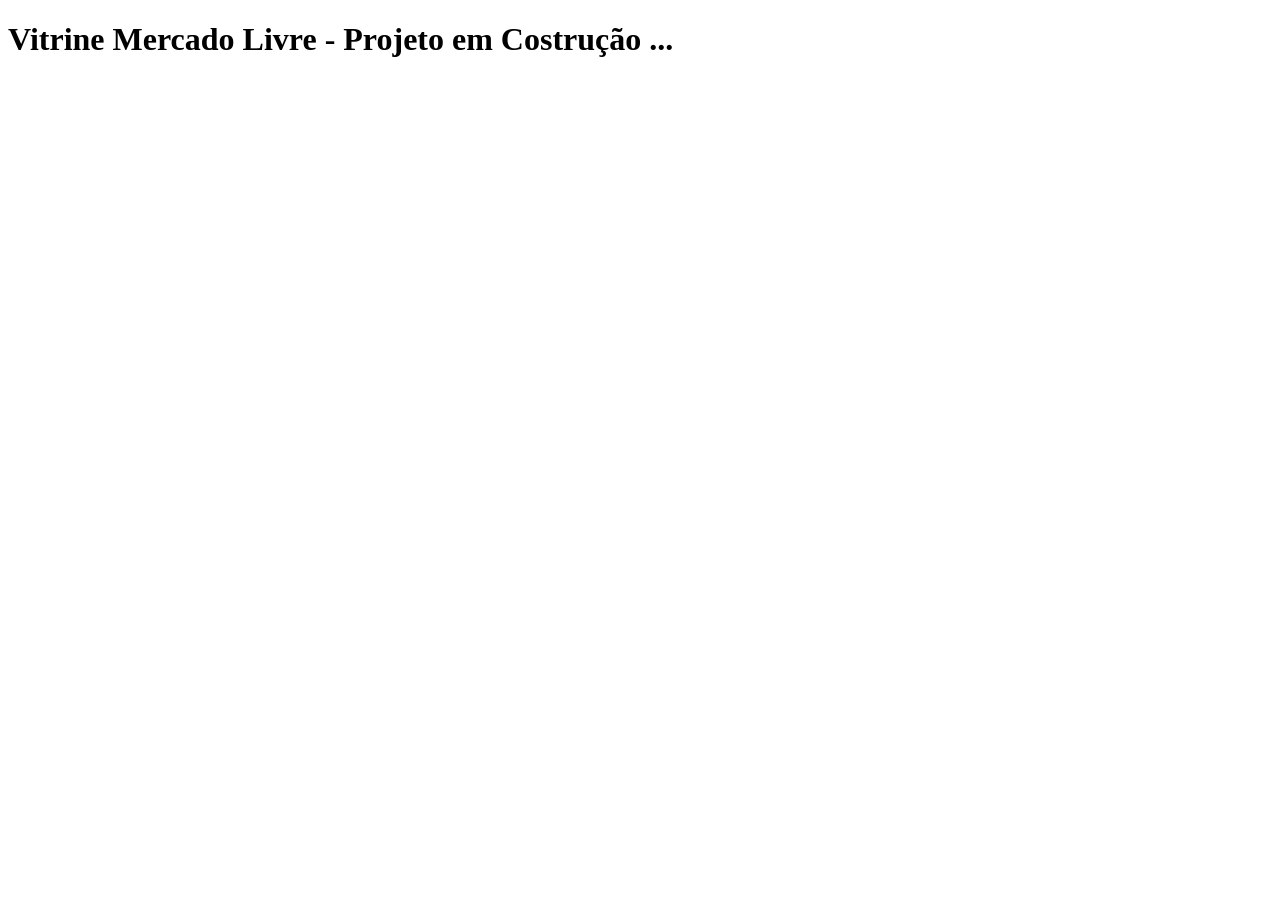
==== index.html @ aba35fe4 "First Commit" ====
<!DOCTYPE html>
<html lang="en">
<head>
    <meta charset="UTF-8">
    <meta name="viewport" content="width=device-width, initial-scale=1.0">
    <title>Document</title>
</head>
<body>
    <h1>Vitrine Mercado Livre - Projeto em Costrução ...</h1>
</body>
</html>
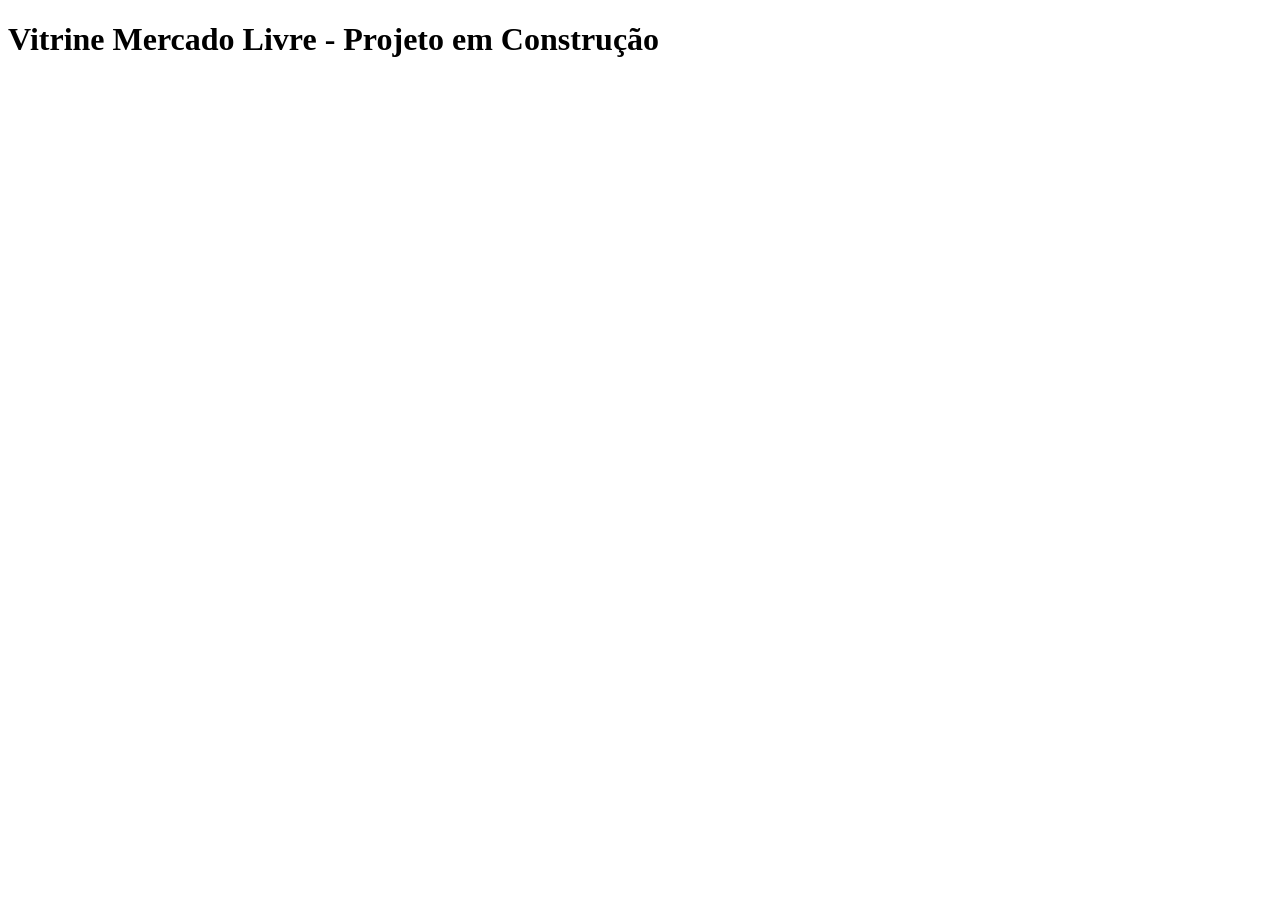
==== commit 5cf96773: "Novo Email" ====
--- a/index.html
+++ b/index.html
@@ -6,6 +6,6 @@
     <title>Document</title>
 </head>
 <body>
-    <h1>Vitrine Mercado Livre - Projeto em Costrução ...</h1>
+    <h1>Vitrine Mercado Livre - Projeto em Construção</h1>
 </body>
 </html>
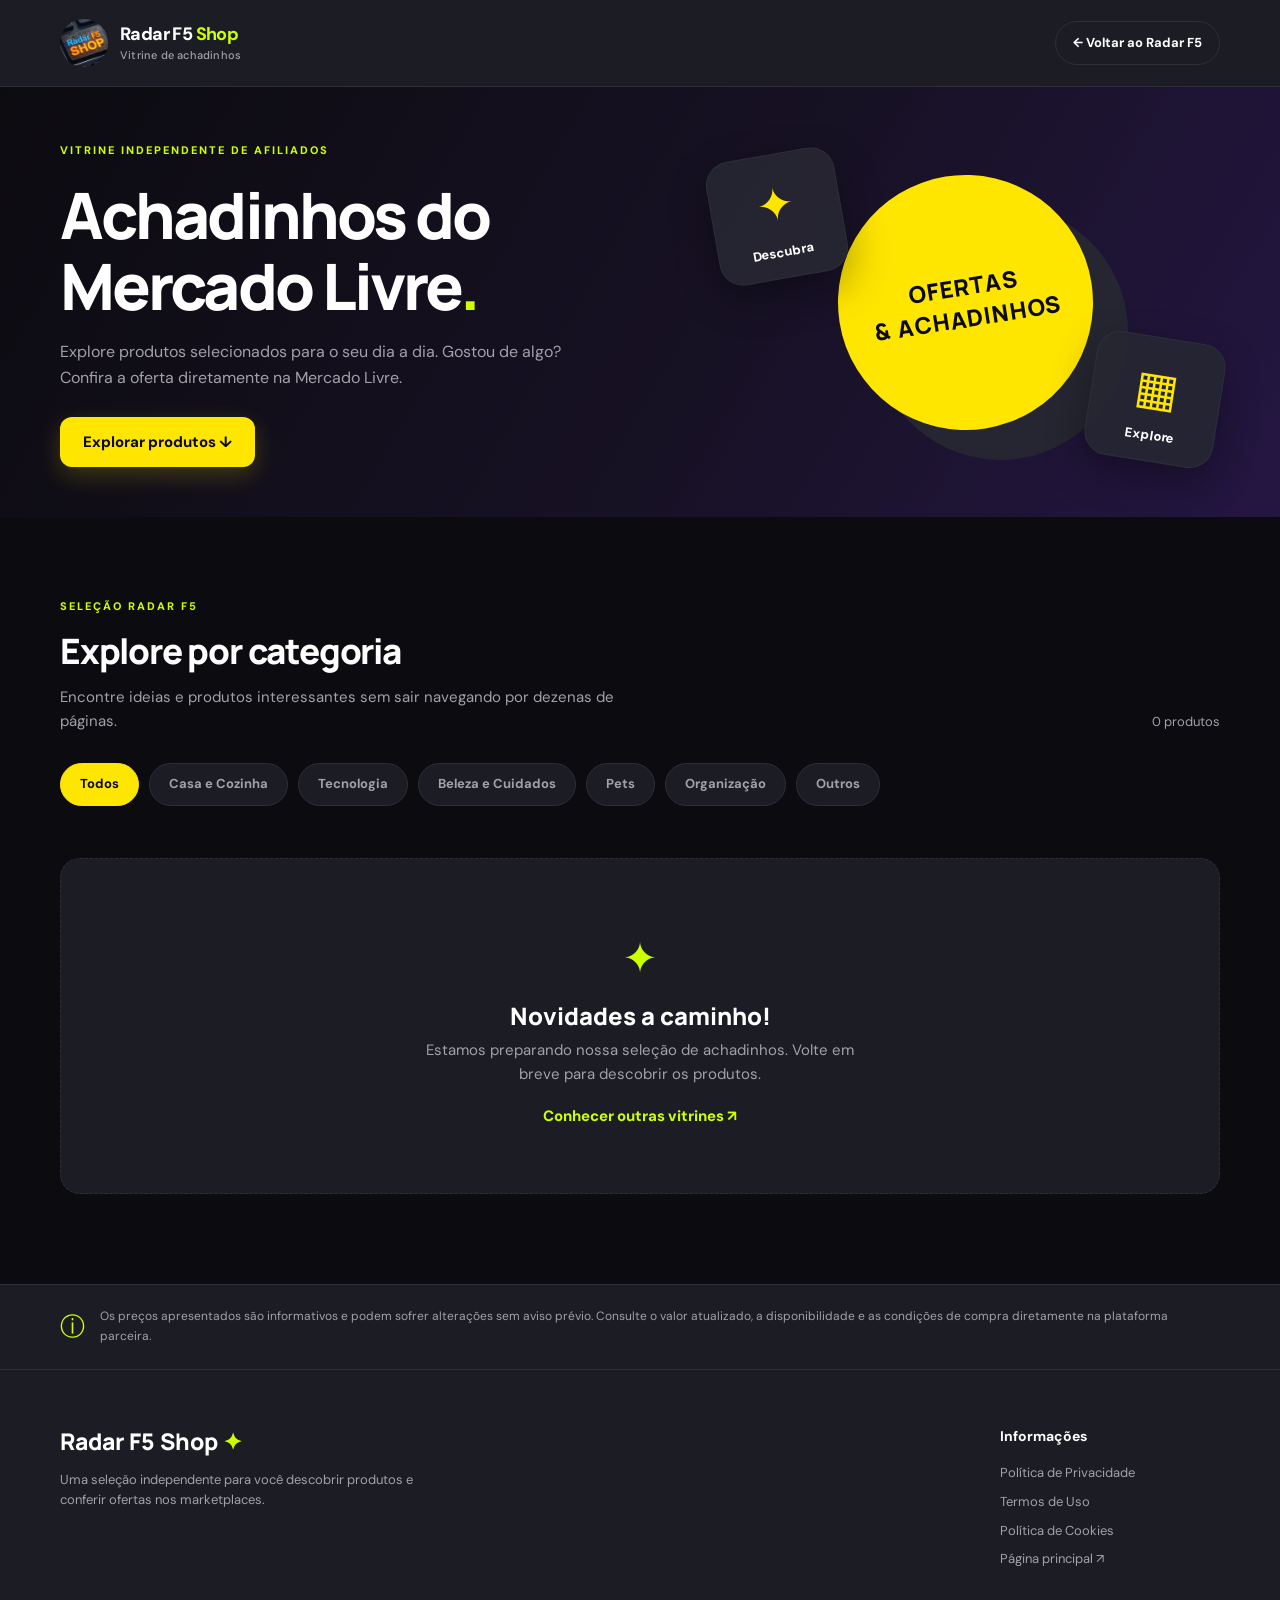
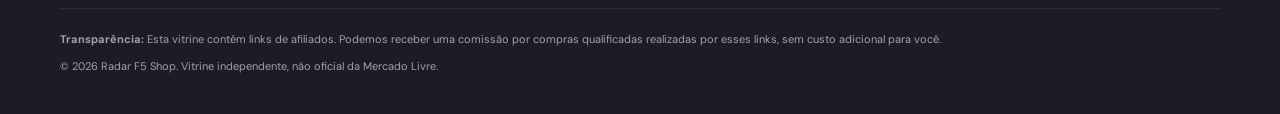
==== commit 011886c6: "Vitrine Primeira versão" ====
--- a/index.html
+++ b/index.html
@@ -1,11 +1 @@
-<!DOCTYPE html>
-<html lang="en">
-<head>
-    <meta charset="UTF-8">
-    <meta name="viewport" content="width=device-width, initial-scale=1.0">
-    <title>Document</title>
-</head>
-<body>
-    <h1>Vitrine Mercado Livre - Projeto em Construção</h1>
-</body>
-</html>+<!doctype html><html lang="pt-BR"><head><meta charset="utf-8"><meta name="viewport" content="width=device-width, initial-scale=1"><meta name="description" content="Descubra achadinhos e produtos selecionados na vitrine independente de afiliados Radar F5 Shop."><meta name="theme-color" content="#0c0b10"><title>Achadinhos Mercado Livre | Radar F5 Shop</title><link rel="stylesheet" href="assets/styles.css" defer><link rel="icon" type="image/svg+xml" href="assets/favicon.svg"></head><body><a class="skip" href="#produtos">Pular para produtos</a><header class="topbar"><div class="container nav"><a class="brand" href="./" aria-label="Radar F5 Shop, página inicial desta vitrine"><img class="brand-logo" src="assets/logo-shop.webp" alt="" width="54" height="42"><span>Radar F5 <strong>Shop</strong><small>Vitrine de achadinhos</small></span></a><a class="back" href="https://radarf5.com.br/">← Voltar ao Radar F5</a></div></header><main><section class="hero"><div class="container hero-inner"><div><span class="eyebrow">VITRINE INDEPENDENTE DE AFILIADOS</span><h1>Achadinhos do Mercado Livre<span>.</span></h1><p>Explore produtos selecionados para o seu dia a dia. Gostou de algo? Confira a oferta diretamente na Mercado Livre.</p><a class="hero-link" href="#produtos">Explorar produtos ↓</a></div><div class="hero-art" aria-hidden="true"><div class="art-card art-one">✦<small>Descubra</small></div><div class="art-card art-two">▦<small>Explore</small></div><div class="art-circle">OFERTAS<br> & ACHADINHOS</div></div></div></section><section class="catalog container" id="produtos"><div class="section-head"><div><span class="section-kicker">SELEÇÃO RADAR F5</span><h2>Explore por categoria</h2><p>Encontre ideias e produtos interessantes sem sair navegando por dezenas de páginas.</p></div><span class="count" id="count" aria-live="polite"></span></div><div class="filters" id="filters" role="group" aria-label="Filtrar produtos por categoria"></div><div class="grid" id="grid" aria-live="polite"></div><div class="empty" id="empty" hidden><div class="empty-icon">✦</div><h3>Novidades a caminho!</h3><p>Estamos preparando nossa seleção de achadinhos. Volte em breve para descobrir os produtos.</p><a href="https://radarf5.com.br/">Conhecer outras vitrines ↗</a></div></section><section class="notice-band"><div class="container notice-inner"><span aria-hidden="true">ⓘ</span><p>Os preços apresentados são informativos e podem sofrer alterações sem aviso prévio. Consulte o valor atualizado, a disponibilidade e as condições de compra diretamente na plataforma parceira.</p></div></section></main><footer class="footer"><div class="container footer-top"><div><div class="footer-title">Radar F5 Shop <span>✦</span></div><p>Uma seleção independente para você descobrir produtos e conferir ofertas nos marketplaces.</p></div><div class="footer-links"><h3>Informações</h3><a href="legal/privacidade.html">Política de Privacidade</a><a href="legal/termos.html">Termos de Uso</a><a href="legal/cookies.html">Política de Cookies</a><a href="https://radarf5.com.br/">Página principal ↗</a></div></div><div class="container footer-bottom"><p><strong>Transparência:</strong> Esta vitrine contém links de afiliados. Podemos receber uma comissão por compras qualificadas realizadas por esses links, sem custo adicional para você.</p><p>© <span id="year"></span> Radar F5 Shop. Vitrine independente, não oficial da Mercado Livre.</p></div></footer><script src="assets/products.js"></script><script src="assets/app.js"></script></body></html>
--- a/assets/styles.css
+++ b/assets/styles.css
@@ -0,0 +1,21 @@
+@import url('https://fonts.googleapis.com/css2?family=DM+Sans:wght@400;500;600;700;800&family=Manrope:wght@400;500;600;700;800&display=swap');
+:root{--bg-main:#0c0b10;--purple-gradient:linear-gradient(135deg,#4c28d7 0%,#6c3ce9 100%);--card-bg:#1c1c24;--card-hover:#262632;--text-primary:#ffffff;--text-secondary:#a1a1aa;--neon-yellow:#ccff00;--border-color:#2e2e3a;--orange:#3483fa;--orange-dark:#ffe600;--ink:var(--text-primary);--muted:var(--text-secondary);--line:var(--border-color);--bg:var(--bg-main);--white:var(--card-bg)}*{box-sizing:border-box}html{scroll-behavior:smooth}body{margin:0;background:var(--bg-main);color:var(--text-primary);font:15px/1.6 'DM Sans',Arial,sans-serif}a{color:inherit;text-decoration:none}button{font:inherit}img{max-width:100%}.container{width:min(1160px,calc(100% - 40px));margin:auto}.skip{position:absolute;left:-9999px}.skip:focus{left:12px;top:12px;background:var(--card-bg);padding:10px;z-index:10}.topbar{background:var(--card-bg);border-bottom:1px solid var(--line)}.nav{min-height:86px;display:flex;align-items:center;justify-content:space-between;gap:16px}.brand{display:flex;align-items:center;gap:12px;font-size:18px;font-weight:800;letter-spacing:-.6px;line-height:1.2}.brand small{display:block;color:var(--muted);font-size:11px;font-weight:500;letter-spacing:.2px;margin-top:4px}.brand-mark{width:45px;height:45px;display:grid;place-items:center;background:var(--purple-gradient);color:white;border-radius:13px;font-size:18px;letter-spacing:-2px}.brand-mark span{font-size:12px;transform:translateY(3px)}.brand strong{color:var(--neon-yellow)}.back{font-size:13px;font-weight:700;border:1px solid var(--border-color);padding:11px 17px;border-radius:30px;white-space:nowrap}.back:hover{border-color:var(--neon-yellow);color:var(--neon-yellow)}.hero{background:linear-gradient(120deg,#0c0b10 0%,#171124 56%,#241642 100%);overflow:hidden}.hero-inner{min-height:430px;display:grid;grid-template-columns:1.1fr .9fr;align-items:center;gap:30px}.eyebrow,.section-kicker{color:var(--neon-yellow);font-weight:800;font-size:11px;letter-spacing:2px}.hero h1{font:800 clamp(38px,5vw,65px)/1.11 Manrope,sans-serif;letter-spacing:-2.9px;max-width:640px;margin:18px 0}.hero h1 span{color:var(--neon-yellow)}.hero p{font-size:16px;max-width:510px;color:var(--text-secondary);margin-bottom:27px}.hero-link{display:inline-block;background:var(--purple-gradient);color:var(--text-primary);border-radius:12px;padding:13px 23px;font-weight:800;box-shadow:0 8px 24px #4c28d744}.hero-link:hover,.cta:hover{filter:brightness(1.15)}.hero-art{height:320px;position:relative;display:flex;align-items:center;justify-content:center}.art-circle{width:255px;height:255px;border-radius:50%;background:var(--purple-gradient);color:white;display:grid;place-content:center;text-align:center;font:800 23px/1.35 Manrope,sans-serif;letter-spacing:1px;transform:rotate(-9deg);box-shadow:30px 35px 0 #2e2e3a}.art-card{position:absolute;width:130px;height:125px;border:1px solid var(--border-color);background:#262632ee;border-radius:24px;box-shadow:0 15px 40px #0005;display:flex;flex-direction:column;align-items:center;justify-content:center;font-size:46px;color:var(--orange);z-index:1}.art-card small{font-size:13px;color:var(--text-primary);font-weight:800}.art-one{left:0;top:12px;transform:rotate(-10deg)}.art-two{right:0;bottom:0;transform:rotate(9deg)}.catalog{padding:76px 0 90px;min-height:520px}.section-head{display:flex;justify-content:space-between;align-items:end;gap:20px}.section-head h2{font:800 clamp(26px,3vw,35px) Manrope,sans-serif;letter-spacing:-1.2px;margin:10px 0}.section-head p{color:var(--muted);margin:0;max-width:600px}.count{white-space:nowrap;color:var(--muted);font-size:13px}.filters{display:flex;gap:10px;flex-wrap:wrap;margin:30px 0 32px}.filter{border:1px solid var(--border-color);background:var(--card-bg);border-radius:50px;padding:10px 19px;cursor:pointer;font-size:13px;font-weight:700;color:var(--text-secondary)}.filter:hover{border-color:var(--orange);color:var(--text-primary)}.filter[aria-pressed=true]{background:var(--purple-gradient);color:var(--text-primary);border-color:#6c3ce9}.grid{display:grid;grid-template-columns:repeat(4,minmax(0,1fr));gap:22px}.card{border:1px solid var(--line);border-radius:17px;overflow:hidden;background:var(--card-bg);display:flex;flex-direction:column;transition:transform .2s,box-shadow .2s}.card:hover{transform:translateY(-3px);background:var(--card-hover);box-shadow:0 15px 35px #0004}.card-visual{aspect-ratio:1;background:var(--card-hover);position:relative;display:grid;place-items:center;overflow:hidden}.card-visual img{width:100%;height:100%;object-fit:contain}.image-placeholder{color:var(--text-secondary)}.badge{position:absolute;left:12px;top:12px;background:var(--card-bg);color:var(--orange);padding:4px 10px;border-radius:20px;font-size:11px;font-weight:800}.card-body{padding:18px;display:flex;flex-direction:column;flex:1}.card-name{font-size:15px;line-height:1.45;margin:0 0 10px;min-height:43px}.price{font:800 23px Manrope,sans-serif;color:var(--neon-yellow);margin:2px 0 9px}.price-note{font-size:11px;line-height:1.55;color:var(--muted);margin:0 0 18px;flex:1}.cta{display:block;text-align:center;padding:12px;border-radius:9px;background:var(--purple-gradient);color:white;font-weight:800;font-size:13px}.cta.disabled{background:#4a4a55}.empty{text-align:center;border:1px dashed var(--border-color);background:var(--card-bg);border-radius:20px;padding:65px 20px;margin-top:20px}.empty[hidden]{display:none}.empty-icon{font-size:43px;color:var(--neon-yellow)}.empty h3{font:800 24px Manrope,sans-serif;margin:6px 0}.empty p{color:var(--muted);margin:0 auto 18px;max-width:450px}.empty a{color:var(--neon-yellow);font-weight:800}.notice-band{background:var(--card-bg);border-top:1px solid var(--border-color);border-bottom:1px solid var(--border-color)}.notice-inner{display:flex;gap:15px;align-items:center;padding:22px 0;color:var(--text-secondary);font-size:12px}.notice-inner span{font-size:25px;color:var(--neon-yellow)}.notice-inner p{margin:0}.footer{background:var(--card-bg);color:var(--text-primary)}.footer-top{display:flex;justify-content:space-between;gap:30px;padding:55px 0 38px}.footer-title{font:800 23px Manrope,sans-serif}.footer-title span{color:var(--neon-yellow)}.footer-top p{color:var(--text-secondary);max-width:390px;font-size:13px}.footer-links{display:flex;flex-direction:column;gap:8px;min-width:220px}.footer-links h3{margin:0 0 8px;font-size:14px}.footer-links a{color:var(--text-secondary);font-size:13px}.footer-links a:hover{color:var(--neon-yellow)}.footer-bottom{border-top:1px solid var(--border-color);padding:22px 0 30px;color:var(--text-secondary);font-size:11px}.footer-bottom p{margin:0 0 9px}.legal-main{padding:65px 0 85px;max-width:820px}.legal-main h1{font:800 clamp(30px,4vw,42px) Manrope,sans-serif;letter-spacing:-1.5px}.legal-main h2{font-size:19px;margin-top:35px}.legal-main p,.legal-main li{color:var(--text-secondary)}.legal-alert{border-left:4px solid var(--orange);background:var(--card-bg);padding:15px 20px;border-radius:8px}.legal-main a{color:var(--neon-yellow);text-decoration:underline}@media(max-width:850px){.hero-inner{grid-template-columns:1fr;min-height:unset;padding:70px 0}.hero-art{display:none}.grid{grid-template-columns:repeat(3,minmax(0,1fr))}}@media(max-width:620px){.container{width:min(100% - 30px,1160px)}.nav{min-height:76px}.brand{font-size:15px}.brand-mark{width:40px;height:40px}.back{font-size:11px;padding:9px 10px}.hero-inner{padding:56px 0}.hero h1{letter-spacing:-1.7px}.hero p{font-size:14px}.catalog{padding:55px 0 65px}.section-head{align-items:start;flex-direction:column}.filters{gap:8px}.filter{padding:9px 14px;font-size:12px}.grid{grid-template-columns:repeat(2,minmax(0,1fr));gap:12px}.card-body{padding:12px}.card-name{font-size:13px;min-height:38px}.price{font-size:19px}.price-note{font-size:10px}.footer-top{flex-direction:column;padding:38px 0 28px}.footer-links{min-width:0}}@media(max-width:360px){.grid{grid-template-columns:1fr}.back{max-width:130px;white-space:normal;text-align:center}}
+
+/* Logomarca Radar F5 Shop nos cabeçalhos */
+.brand-logo{width:48px;height:48px;object-fit:cover;border-radius:50%;display:block;flex-shrink:0}
+@media(max-width:620px){.brand-logo{width:40px;height:40px}}
+
+/* Acentos específicos do Mercado Livre: azul e amarelo, mantendo a identidade Radar F5. */
+:root{--marketplace-blue:#3483fa;--marketplace-yellow:#ffe600}
+.hero-link:hover,.back:hover{border-color:var(--marketplace-yellow)}
+
+/* Ajustes aprovados: destaques amarelos Mercado Livre na abertura */
+.hero-link{background:#ffe600;color:#0c0b10;box-shadow:0 8px 24px #ffe60033}
+.hero-link:hover{background:#ffed33;filter:none}
+.art-circle{background:#ffe600;color:#0c0b10;box-shadow:30px 35px 0 #262632}
+
+/* Detalhes amarelos solicitados: ícones Descubra/Explore e categoria ativa */
+.art-card{color:var(--marketplace-yellow)}
+.filter[aria-pressed="true"]{background:var(--marketplace-yellow);color:#0c0b10;border-color:var(--marketplace-yellow)}
+.filter:hover{border-color:var(--marketplace-yellow)}
+.filter[aria-pressed="true"]:hover{color:#0c0b10}
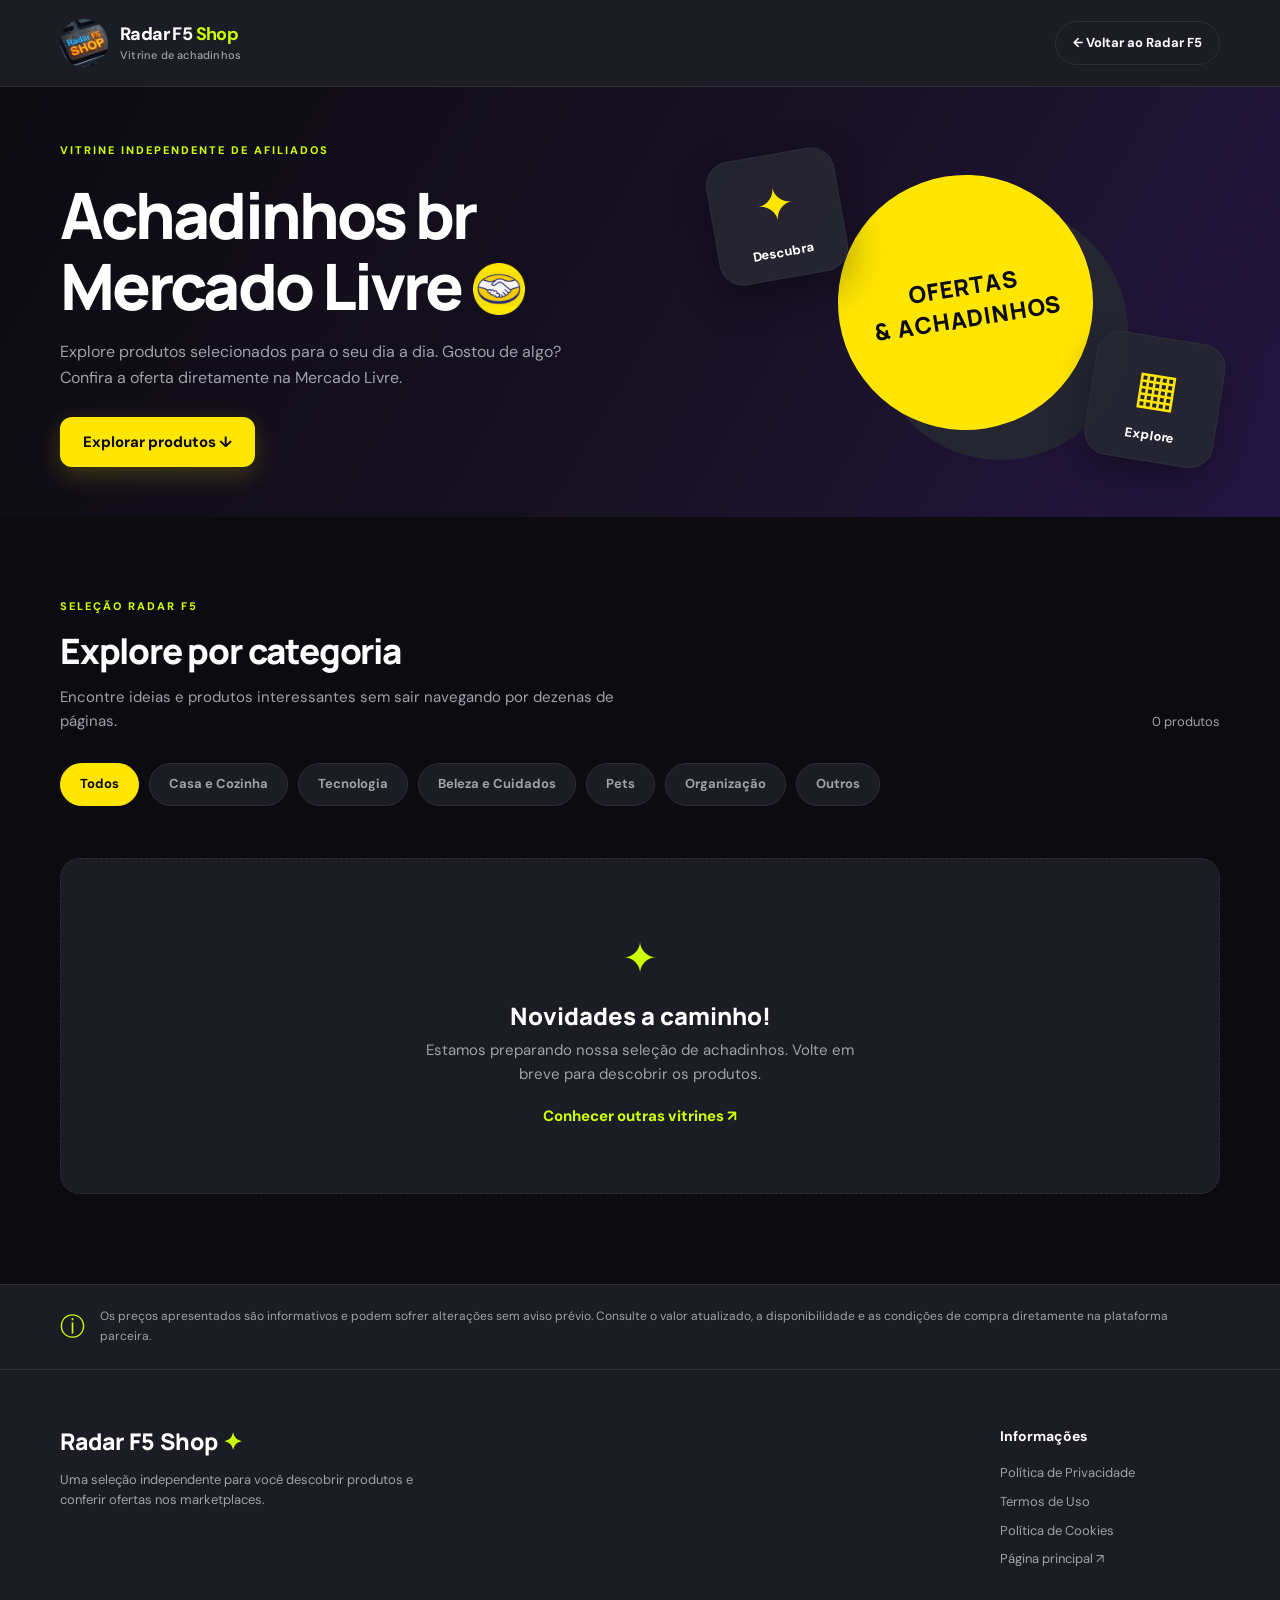
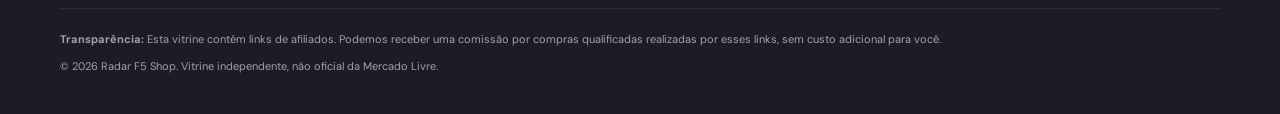
==== commit 8277623e: "Ajustes" ====
--- a/index.html
+++ b/index.html
@@ -1 +1,84 @@
-<!doctype html><html lang="pt-BR"><head><meta charset="utf-8"><meta name="viewport" content="width=device-width, initial-scale=1"><meta name="description" content="Descubra achadinhos e produtos selecionados na vitrine independente de afiliados Radar F5 Shop."><meta name="theme-color" content="#0c0b10"><title>Achadinhos Mercado Livre | Radar F5 Shop</title><link rel="stylesheet" href="assets/styles.css" defer><link rel="icon" type="image/svg+xml" href="assets/favicon.svg"></head><body><a class="skip" href="#produtos">Pular para produtos</a><header class="topbar"><div class="container nav"><a class="brand" href="./" aria-label="Radar F5 Shop, página inicial desta vitrine"><img class="brand-logo" src="assets/logo-shop.webp" alt="" width="54" height="42"><span>Radar F5 <strong>Shop</strong><small>Vitrine de achadinhos</small></span></a><a class="back" href="https://radarf5.com.br/">← Voltar ao Radar F5</a></div></header><main><section class="hero"><div class="container hero-inner"><div><span class="eyebrow">VITRINE INDEPENDENTE DE AFILIADOS</span><h1>Achadinhos do Mercado Livre<span>.</span></h1><p>Explore produtos selecionados para o seu dia a dia. Gostou de algo? Confira a oferta diretamente na Mercado Livre.</p><a class="hero-link" href="#produtos">Explorar produtos ↓</a></div><div class="hero-art" aria-hidden="true"><div class="art-card art-one">✦<small>Descubra</small></div><div class="art-card art-two">▦<small>Explore</small></div><div class="art-circle">OFERTAS<br> & ACHADINHOS</div></div></div></section><section class="catalog container" id="produtos"><div class="section-head"><div><span class="section-kicker">SELEÇÃO RADAR F5</span><h2>Explore por categoria</h2><p>Encontre ideias e produtos interessantes sem sair navegando por dezenas de páginas.</p></div><span class="count" id="count" aria-live="polite"></span></div><div class="filters" id="filters" role="group" aria-label="Filtrar produtos por categoria"></div><div class="grid" id="grid" aria-live="polite"></div><div class="empty" id="empty" hidden><div class="empty-icon">✦</div><h3>Novidades a caminho!</h3><p>Estamos preparando nossa seleção de achadinhos. Volte em breve para descobrir os produtos.</p><a href="https://radarf5.com.br/">Conhecer outras vitrines ↗</a></div></section><section class="notice-band"><div class="container notice-inner"><span aria-hidden="true">ⓘ</span><p>Os preços apresentados são informativos e podem sofrer alterações sem aviso prévio. Consulte o valor atualizado, a disponibilidade e as condições de compra diretamente na plataforma parceira.</p></div></section></main><footer class="footer"><div class="container footer-top"><div><div class="footer-title">Radar F5 Shop <span>✦</span></div><p>Uma seleção independente para você descobrir produtos e conferir ofertas nos marketplaces.</p></div><div class="footer-links"><h3>Informações</h3><a href="legal/privacidade.html">Política de Privacidade</a><a href="legal/termos.html">Termos de Uso</a><a href="legal/cookies.html">Política de Cookies</a><a href="https://radarf5.com.br/">Página principal ↗</a></div></div><div class="container footer-bottom"><p><strong>Transparência:</strong> Esta vitrine contém links de afiliados. Podemos receber uma comissão por compras qualificadas realizadas por esses links, sem custo adicional para você.</p><p>© <span id="year"></span> Radar F5 Shop. Vitrine independente, não oficial da Mercado Livre.</p></div></footer><script src="assets/products.js"></script><script src="assets/app.js"></script></body></html>
+<!doctype html>
+<html lang="pt-BR">
+
+<head>
+    <meta charset="utf-8">
+    <meta name="viewport" content="width=device-width, initial-scale=1">
+    <meta name="description"
+        content="Descubra achadinhos e produtos selecionados na vitrine independente de afiliados Radar F5 Shop.">
+    <meta name="theme-color" content="#0c0b10">
+    <title>Achadinhos Mercado Livre | Radar F5 Shop</title>
+    <link rel="stylesheet" href="assets/styles.css" defer>
+    <link rel="icon" type="image/svg+xml" href="assets/favicon.svg">
+</head>
+
+<body><a class="skip" href="#produtos">Pular para produtos</a>
+    <header class="topbar">
+        <div class="container nav"><a class="brand" href="./"
+                aria-label="Radar F5 Shop, página inicial desta vitrine"><img class="brand-logo"
+                    src="assets/logo-shop.webp" alt="" width="54" height="42"><span>Radar F5
+                    <strong>Shop</strong><small>Vitrine de achadinhos</small></span></a><a class="back"
+                href="https://radarf5.com.br/">← Voltar ao Radar F5</a></div>
+    </header>
+    <main>
+        <section class="hero">
+            <div class="container hero-inner">
+                <div><span class="eyebrow">VITRINE INDEPENDENTE DE AFILIADOS</span>
+                    <h1>Achadinhos br Mercado Livre<img class="marketplace-title-icon" src="assets/marketplace-icon.png"
+                            alt="" aria-hidden="true" width="46" height="46"></h1>
+                    <p>Explore produtos selecionados para o seu dia a dia. Gostou de algo? Confira a oferta diretamente
+                        na Mercado Livre.</p><a class="hero-link" href="#produtos">Explorar produtos ↓</a>
+                </div>
+                <div class="hero-art" aria-hidden="true">
+                    <div class="art-card art-one">✦<small>Descubra</small></div>
+                    <div class="art-card art-two">▦<small>Explore</small></div>
+                    <div class="art-circle">OFERTAS<br> & ACHADINHOS</div>
+                </div>
+            </div>
+        </section>
+        <section class="catalog container" id="produtos">
+            <div class="section-head">
+                <div><span class="section-kicker">SELEÇÃO RADAR F5</span>
+                    <h2>Explore por categoria</h2>
+                    <p>Encontre ideias e produtos interessantes sem sair navegando por dezenas de páginas.</p>
+                </div><span class="count" id="count" aria-live="polite"></span>
+            </div>
+            <div class="filters" id="filters" role="group" aria-label="Filtrar produtos por categoria"></div>
+            <div class="grid" id="grid" aria-live="polite"></div>
+            <div class="empty" id="empty" hidden>
+                <div class="empty-icon">✦</div>
+                <h3>Novidades a caminho!</h3>
+                <p>Estamos preparando nossa seleção de achadinhos. Volte em breve para descobrir os produtos.</p><a
+                    href="https://radarf5.com.br/">Conhecer outras vitrines ↗</a>
+            </div>
+        </section>
+        <section class="notice-band">
+            <div class="container notice-inner"><span aria-hidden="true">ⓘ</span>
+                <p>Os preços apresentados são informativos e podem sofrer alterações sem aviso prévio. Consulte o valor
+                    atualizado, a disponibilidade e as condições de compra diretamente na plataforma parceira.</p>
+            </div>
+        </section>
+    </main>
+    <footer class="footer">
+        <div class="container footer-top">
+            <div>
+                <div class="footer-title">Radar F5 Shop <span>✦</span></div>
+                <p>Uma seleção independente para você descobrir produtos e conferir ofertas nos marketplaces.</p>
+            </div>
+            <div class="footer-links">
+                <h3>Informações</h3><a href="legal/privacidade.html">Política de Privacidade</a><a
+                    href="legal/termos.html">Termos de Uso</a><a href="legal/cookies.html">Política de Cookies</a><a
+                    href="https://radarf5.com.br/">Página principal ↗</a>
+            </div>
+        </div>
+        <div class="container footer-bottom">
+            <p><strong>Transparência:</strong> Esta vitrine contém links de afiliados. Podemos receber uma comissão por
+                compras qualificadas realizadas por esses links, sem custo adicional para você.</p>
+            <p>© <span id="year"></span> Radar F5 Shop. Vitrine independente, não oficial da Mercado Livre.</p>
+        </div>
+    </footer>
+    <script src="assets/products.js"></script>
+    <script src="assets/app.js"></script>
+</body>
+
+</html>
--- a/assets/styles.css
+++ b/assets/styles.css
@@ -19,3 +19,14 @@
 .filter[aria-pressed="true"]{background:var(--marketplace-yellow);color:#0c0b10;border-color:var(--marketplace-yellow)}
 .filter:hover{border-color:var(--marketplace-yellow)}
 .filter[aria-pressed="true"]:hover{color:#0c0b10}
+
+/* Ícone do marketplace no lugar do ponto final do título. */
+.hero h1 .marketplace-title-icon,
+h1 .marketplace-title-icon {
+  display:inline-block;
+  width:clamp(30px, 0.82em, 52px);
+  height:clamp(30px, 0.82em, 52px);
+  object-fit:contain;
+  vertical-align:-0.08em;
+  margin-left:0.18em;
+}
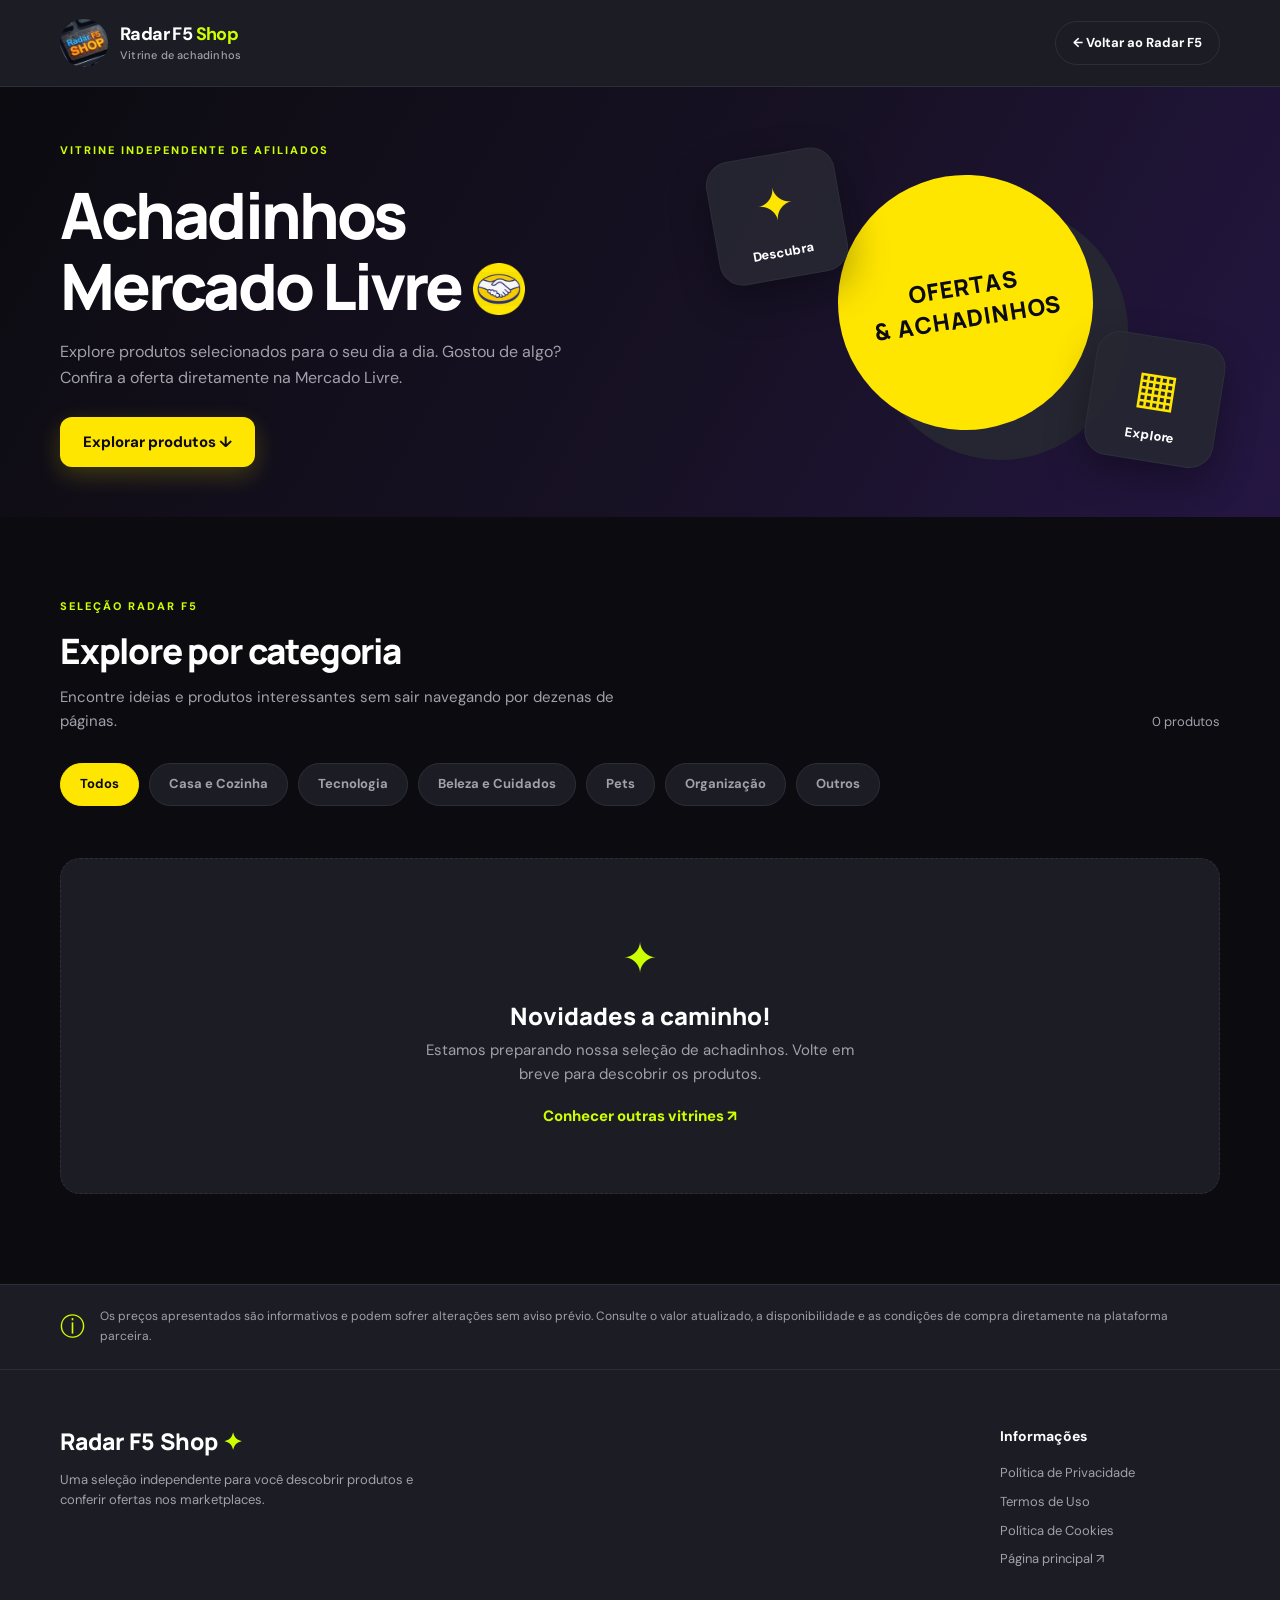
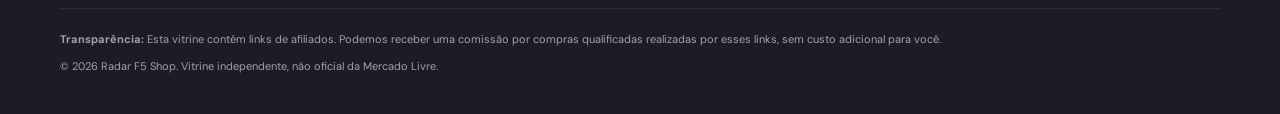
==== commit 3255bdb5: "Ajustes" ====
--- a/index.html
+++ b/index.html
@@ -24,7 +24,7 @@
         <section class="hero">
             <div class="container hero-inner">
                 <div><span class="eyebrow">VITRINE INDEPENDENTE DE AFILIADOS</span>
-                    <h1>Achadinhos br Mercado Livre<img class="marketplace-title-icon" src="assets/marketplace-icon.png"
+                    <h1>Achadinhos <br> Mercado Livre<img class="marketplace-title-icon" src="assets/marketplace-icon.png"
                             alt="" aria-hidden="true" width="46" height="46"></h1>
                     <p>Explore produtos selecionados para o seu dia a dia. Gostou de algo? Confira a oferta diretamente
                         na Mercado Livre.</p><a class="hero-link" href="#produtos">Explorar produtos ↓</a>
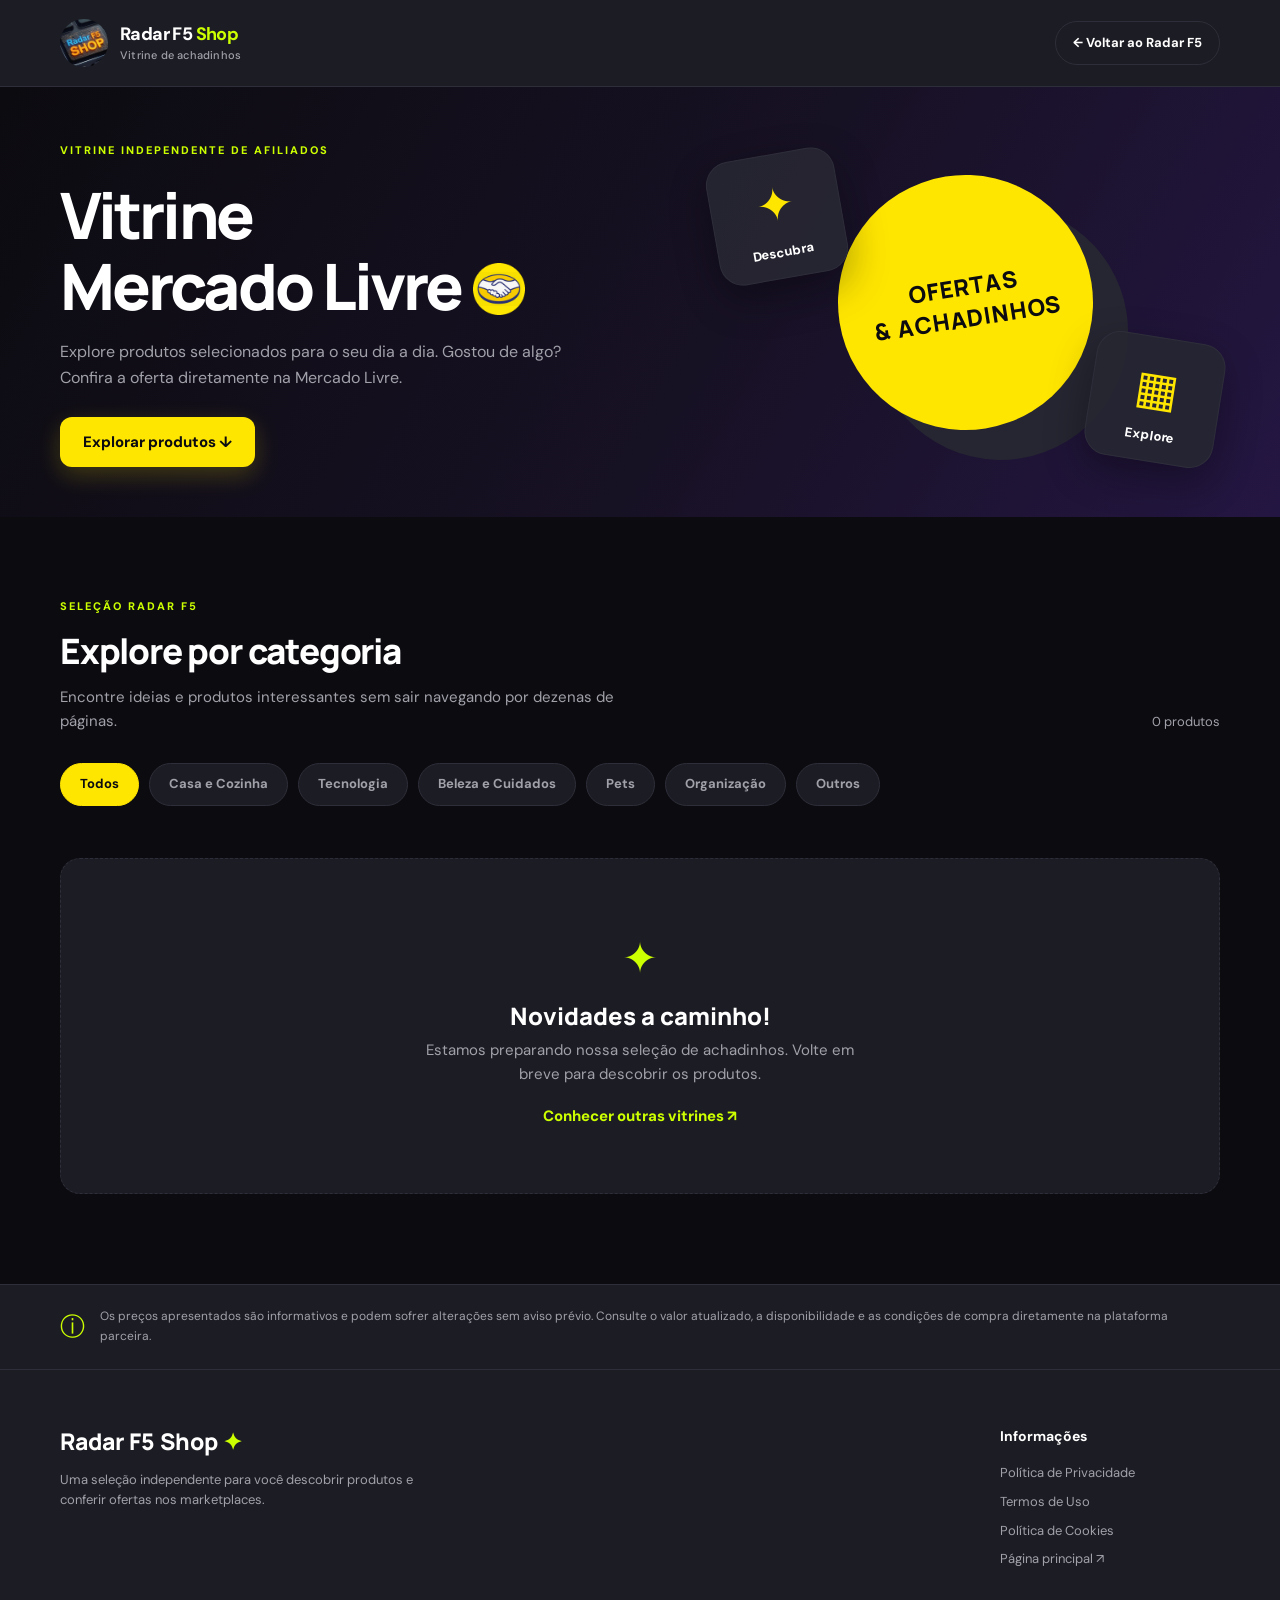
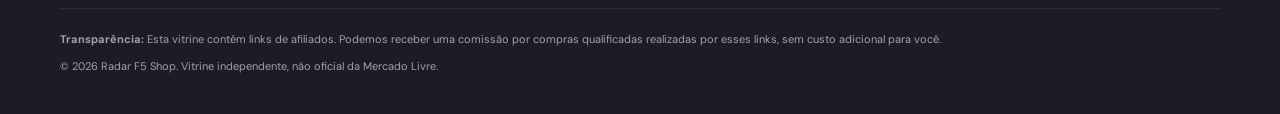
==== commit 0dcfcaf2: "Ajustes" ====
--- a/index.html
+++ b/index.html
@@ -24,7 +24,7 @@
         <section class="hero">
             <div class="container hero-inner">
                 <div><span class="eyebrow">VITRINE INDEPENDENTE DE AFILIADOS</span>
-                    <h1>Achadinhos <br> Mercado Livre<img class="marketplace-title-icon" src="assets/marketplace-icon.png"
+                    <h1>Vitrine <br> Mercado Livre<img class="marketplace-title-icon" src="assets/marketplace-icon.png"
                             alt="" aria-hidden="true" width="46" height="46"></h1>
                     <p>Explore produtos selecionados para o seu dia a dia. Gostou de algo? Confira a oferta diretamente
                         na Mercado Livre.</p><a class="hero-link" href="#produtos">Explorar produtos ↓</a>
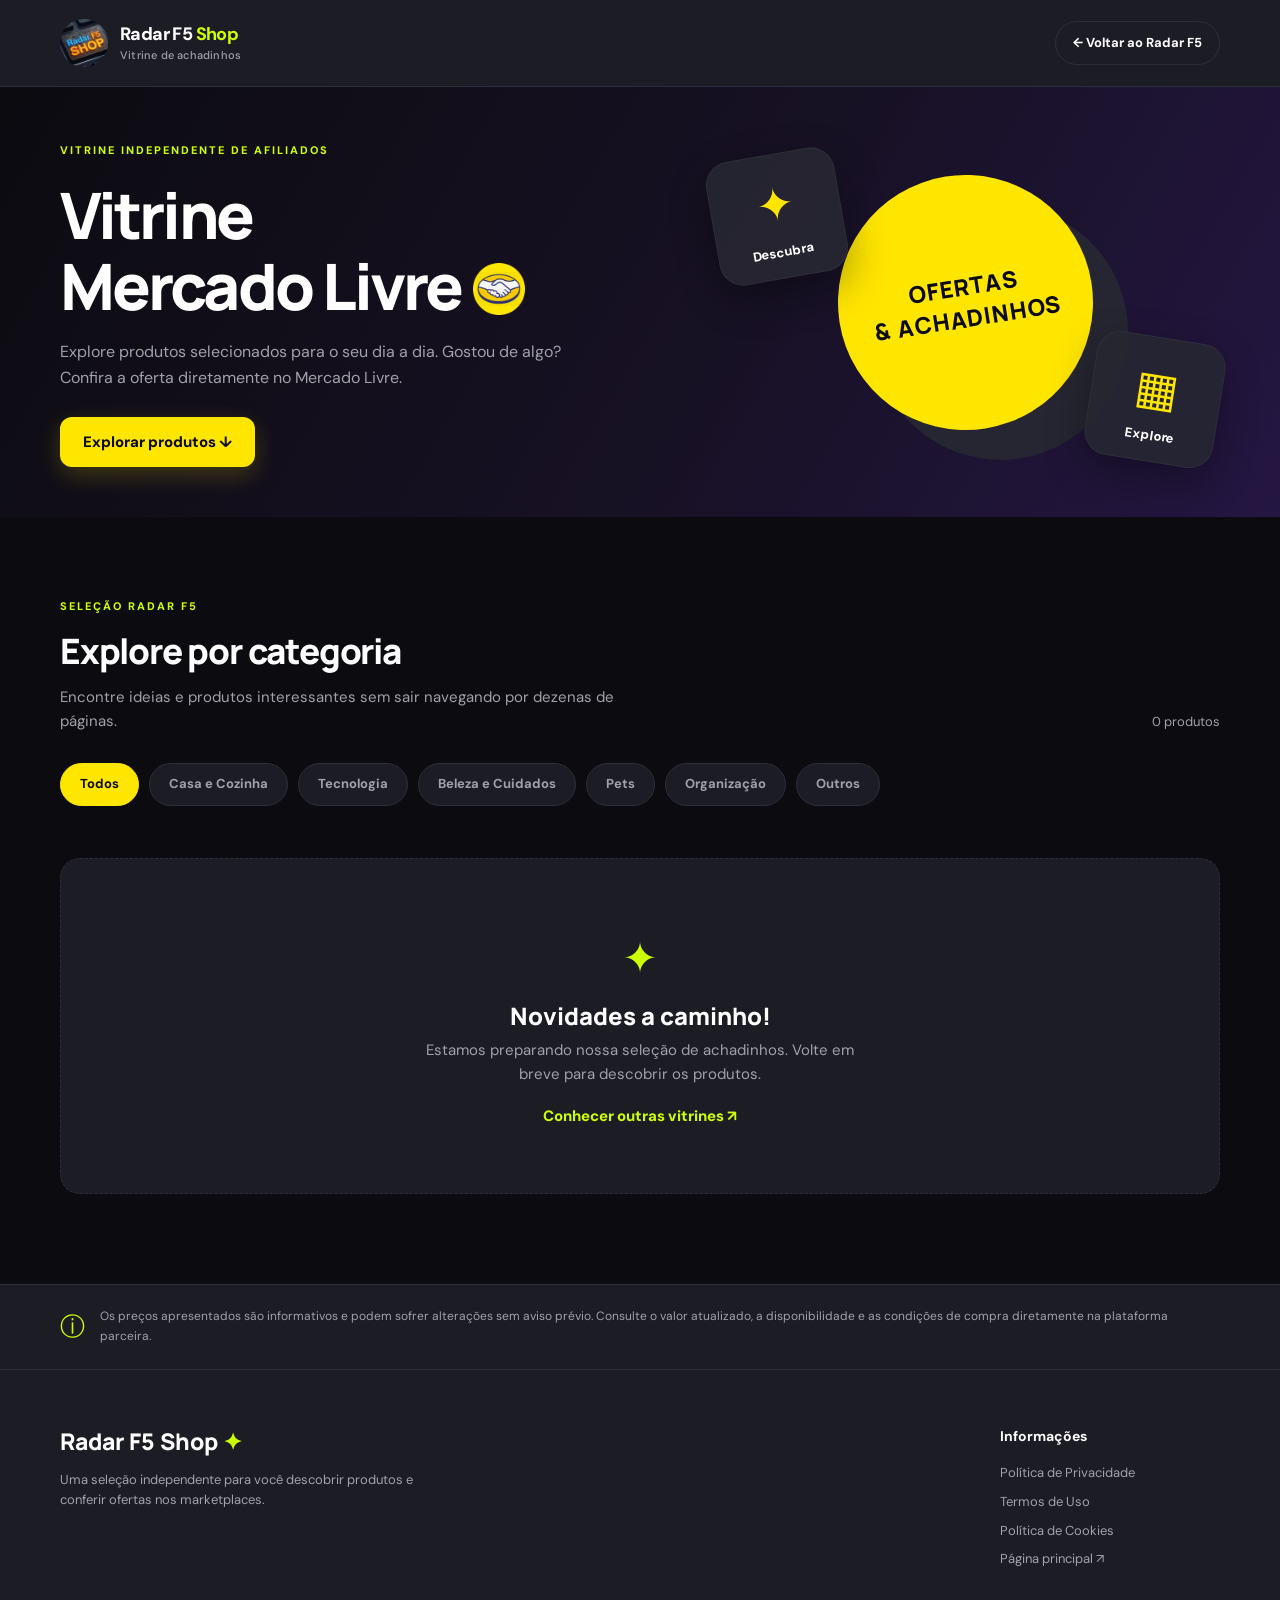
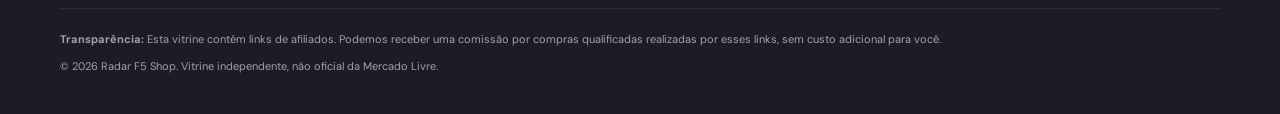
==== commit 4ae4c7db: "Ajustes" ====
--- a/index.html
+++ b/index.html
@@ -24,10 +24,10 @@
         <section class="hero">
             <div class="container hero-inner">
                 <div><span class="eyebrow">VITRINE INDEPENDENTE DE AFILIADOS</span>
-                    <h1>Vitrine <br> Mercado Livre<img class="marketplace-title-icon" src="assets/marketplace-icon.png"
+                    <h1>Vitrine<br>Mercado Livre<img class="marketplace-title-icon" src="assets/marketplace-icon.png"
                             alt="" aria-hidden="true" width="46" height="46"></h1>
                     <p>Explore produtos selecionados para o seu dia a dia. Gostou de algo? Confira a oferta diretamente
-                        na Mercado Livre.</p><a class="hero-link" href="#produtos">Explorar produtos ↓</a>
+                        no Mercado Livre.</p><a class="hero-link" href="#produtos">Explorar produtos ↓</a>
                 </div>
                 <div class="hero-art" aria-hidden="true">
                     <div class="art-card art-one">✦<small>Descubra</small></div>
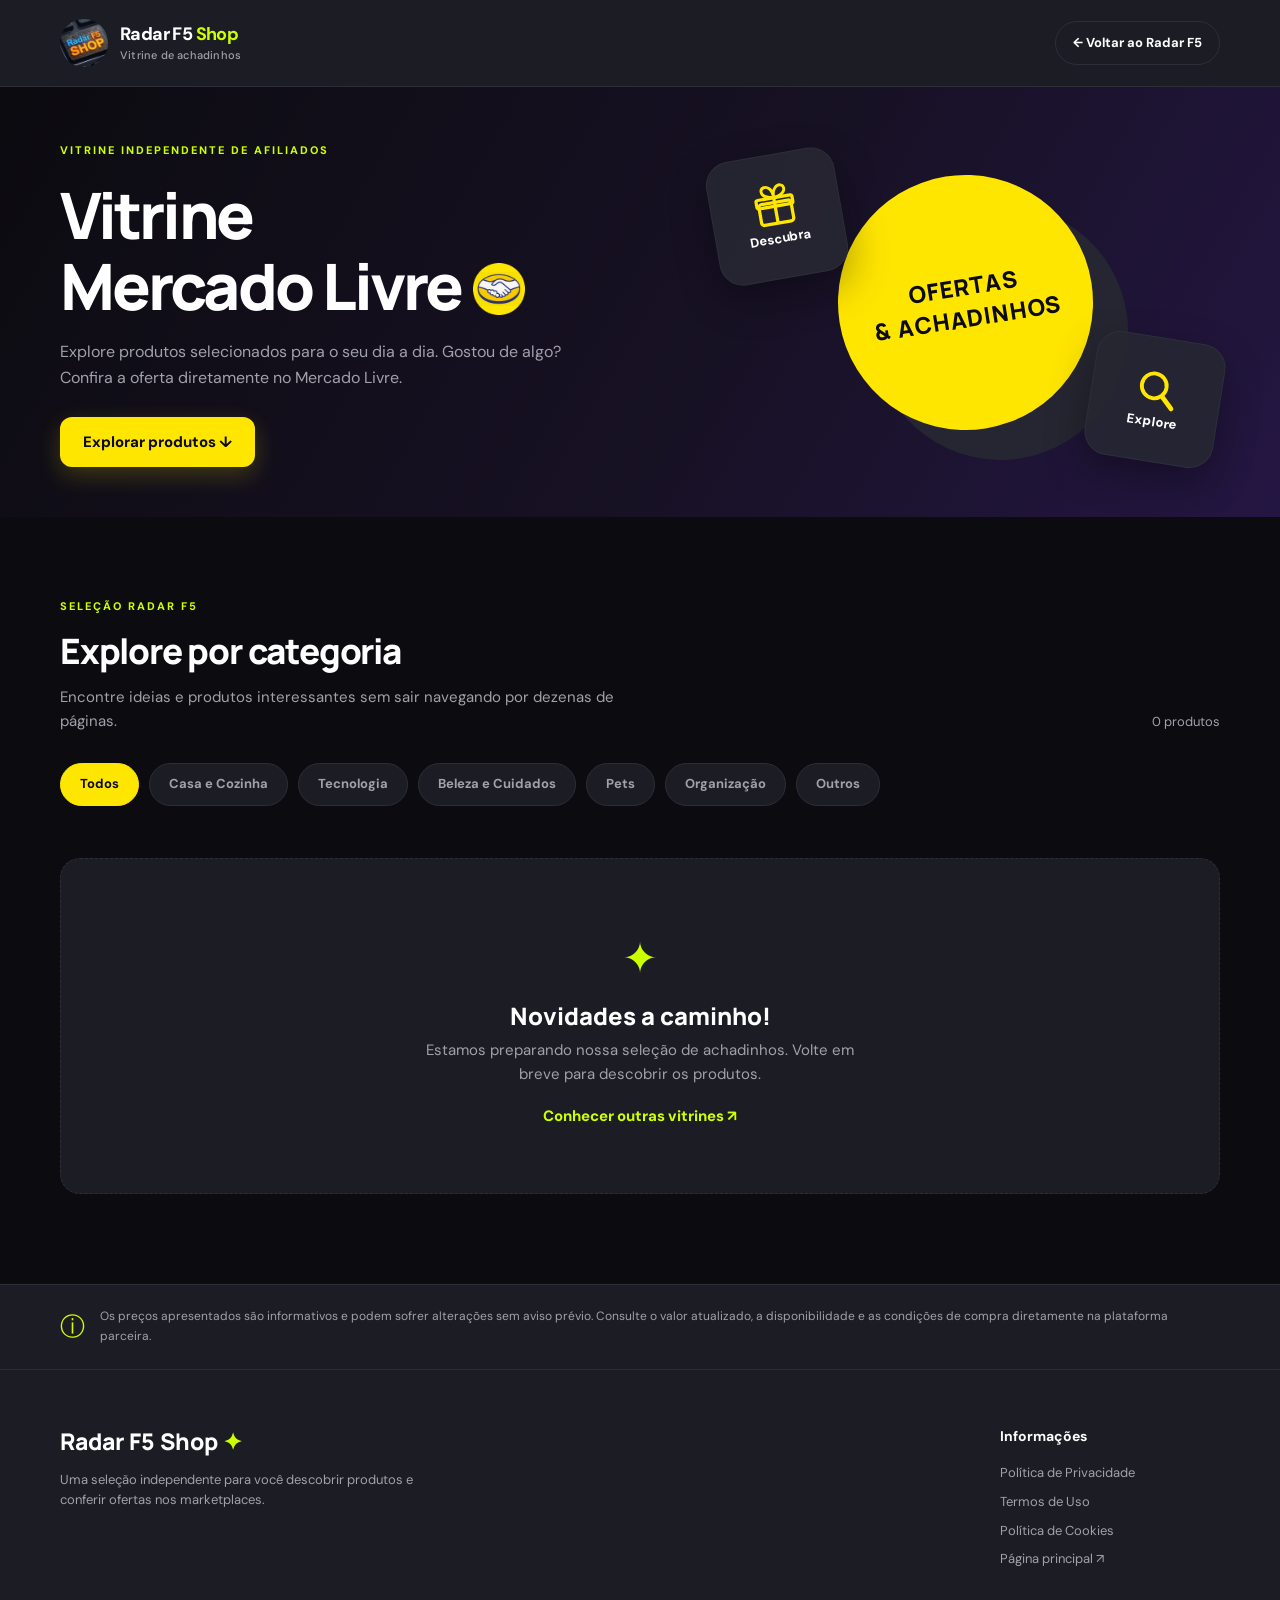
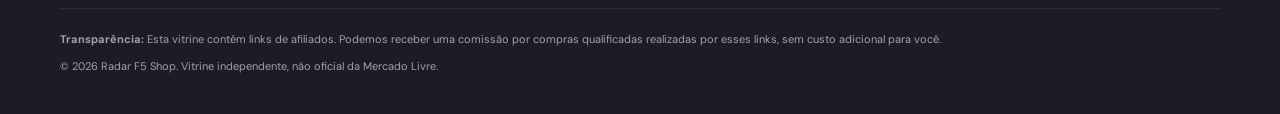
==== commit 496eaf84: "Ajustes" ====
--- a/index.html
+++ b/index.html
@@ -30,8 +30,8 @@
                         no Mercado Livre.</p><a class="hero-link" href="#produtos">Explorar produtos ↓</a>
                 </div>
                 <div class="hero-art" aria-hidden="true">
-                    <div class="art-card art-one">✦<small>Descubra</small></div>
-                    <div class="art-card art-two">▦<small>Explore</small></div>
+                    <div class="art-card art-one"><svg class="art-icon" viewBox="0 0 48 48" aria-hidden="true" focusable="false"><rect x="7" y="20" width="34" height="22" rx="3" fill="none" stroke="currentColor" stroke-width="3.4"/><rect x="5" y="15" width="38" height="9" rx="2" fill="none" stroke="currentColor" stroke-width="3.4"/><path d="M24 15v27" fill="none" stroke="currentColor" stroke-width="3.4"/><path d="M24 15c-7-1-12-3-12-8 0-4 5-6 9-2 2 2 3 6 3 10Zm0 0c7-1 12-3 12-8 0-4-5-6-9-2-2 2-3 6-3 10Z" fill="none" stroke="currentColor" stroke-width="3" stroke-linejoin="round"/></svg><small>Descubra</small></div>
+                    <div class="art-card art-two"><svg class="art-icon" viewBox="0 0 48 48" aria-hidden="true" focusable="false"><circle cx="21" cy="21" r="13" fill="none" stroke="currentColor" stroke-width="4"/><path d="m31 31 11 11" fill="none" stroke="currentColor" stroke-width="5" stroke-linecap="round"/></svg><small>Explore</small></div>
                     <div class="art-circle">OFERTAS<br> & ACHADINHOS</div>
                 </div>
             </div>
--- a/assets/styles.css
+++ b/assets/styles.css
@@ -30,3 +30,6 @@
   vertical-align:-0.08em;
   margin-left:0.18em;
 }
+
+/* Ícones de presente e lupa no painel ilustrativo da vitrine. */
+.art-card .art-icon{width:46px;height:46px;display:block;flex-shrink:0;color:inherit}
